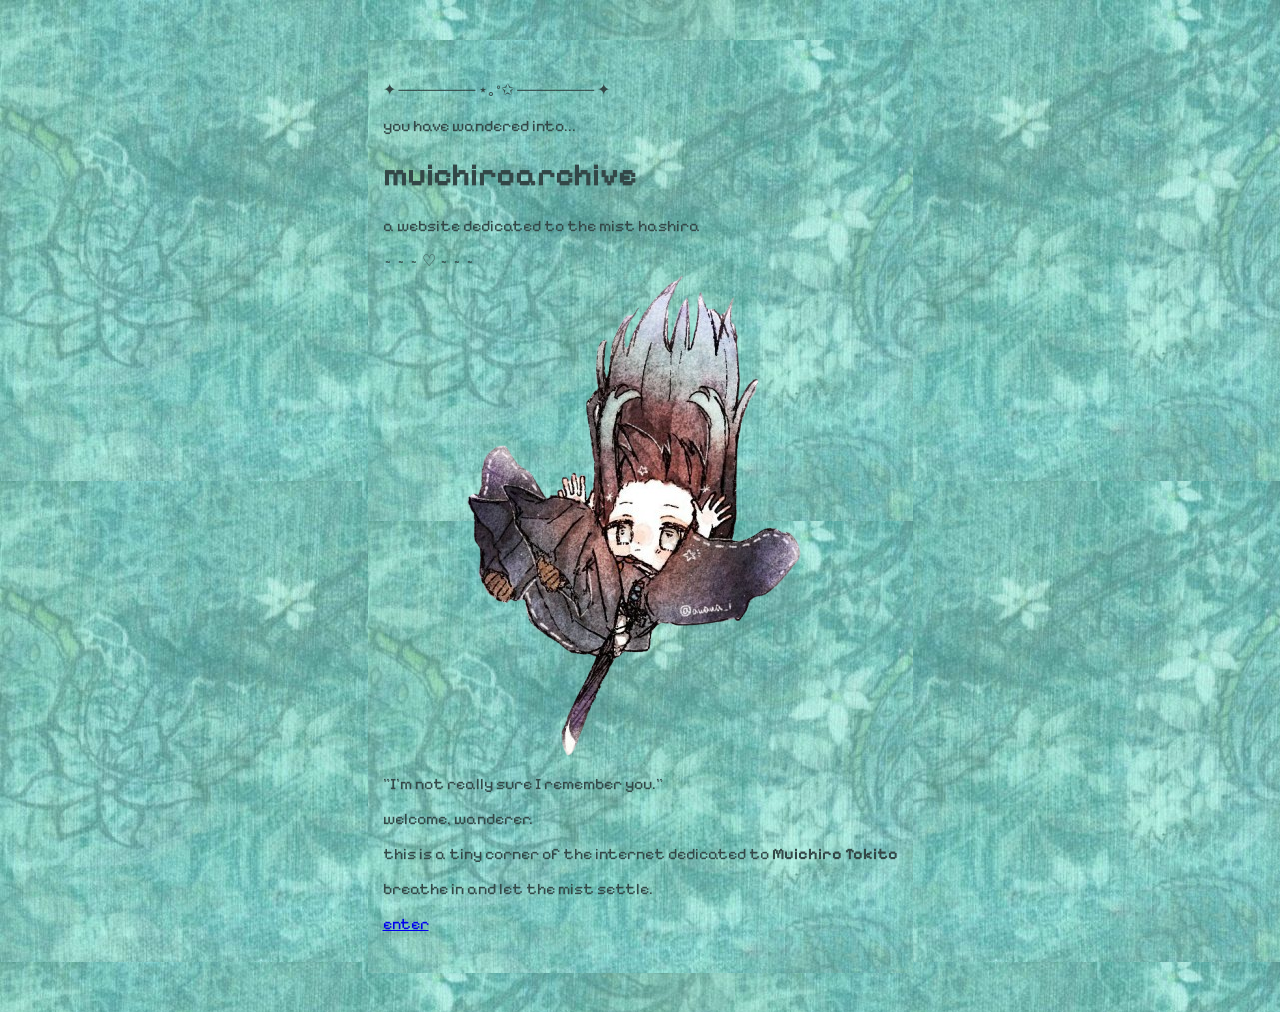
==== index.html @ bf9e65ef "Worked on the onboarding page" ====
<!DOCTYPE html>
<html lang="en">
    <head>
        <meta charset="UTF-8">
        <meta name="viewport" content="width=device-width, initial-scale=1.0">
        <title>muichiroarchive</title>
        <link rel="stylesheet" href="style.css">
    </head>

    <body>
        <main class="entrance">
            <div class="top-decoration">
                ✦ ──────── ⋆｡°✩ ──────── ✦
            </div>
            <p class="tiny">you have wandered into...</p>
            <h1>muichiroarchive</h1>
            <p>a website dedicated to the mist hashira</p>
            <div class="divider">
                ~ ~ ~ ♡ ~ ~ ~
            </div>
            <div class="portrait">
                <img src="mui1.png" alt="Muichiro Tokito">
                <div class="image-caption">
                    "I'm not really sure I remember you."
                </div>
            </div>
            <section class="welcome">
                <p>welcome, wanderer.</p>
                <p>this is a tiny corner of the internet dedicated to <b>Muichiro Tokito</b></p>
                <p class="soft">breathe in and let the mist settle.</p>
                <a href="shrine.html" class="enter">
                    enter
                </a>
            </section>
        </main>
    </body>
</html>
---- style.css ----
@import url('https://fonts.googleapis.com/css2?family=Pixelify+Sans:wght@400;500&family=VT323&display=swap');

* {
    box-sizing: border-box;
}

html,
body {
    margin: 0;
    min-height: 100vh;
    background-color: #cbd8d5;
    background-image: url("onboardingbg.jpg");
    background-repeat: repeat;
    color: #334747;
    font-family: "Pixelify Sans", monospace;
    display: flex;
    justify-content: center;
    align-items: center;
    padding: 40px 15px;
}
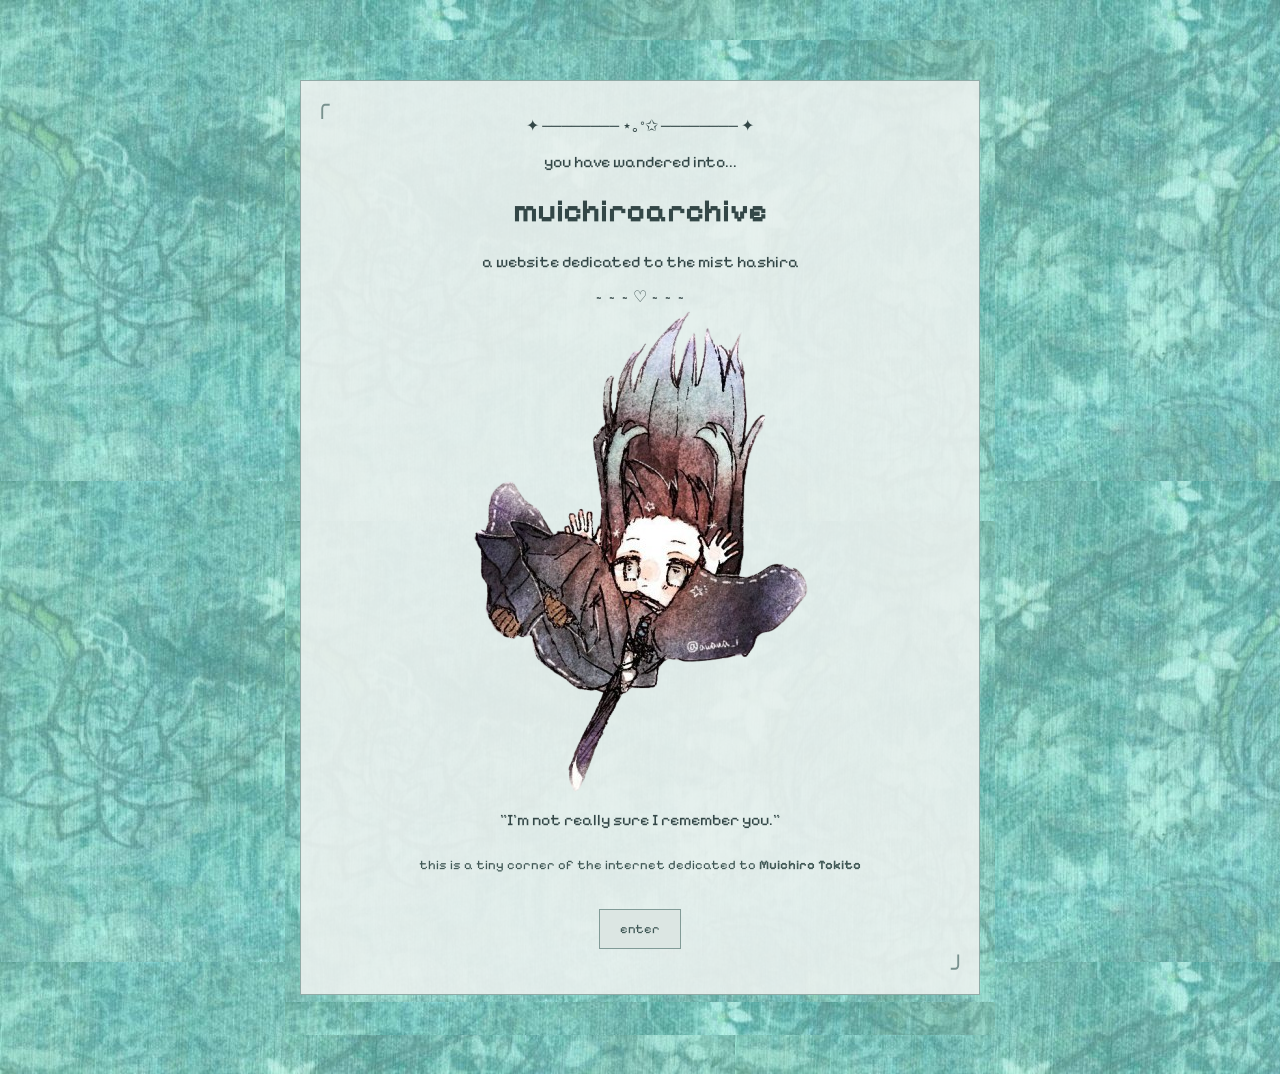
==== commit b9cb47d6: "Added styling to the oboarding page and also a custom scrollbar" ====
--- a/index.html
+++ b/index.html
@@ -25,13 +25,14 @@
                 </div>
             </div>
             <section class="welcome">
-                <p>welcome, wanderer.</p>
                 <p>this is a tiny corner of the internet dedicated to <b>Muichiro Tokito</b></p>
-                <p class="soft">breathe in and let the mist settle.</p>
                 <a href="shrine.html" class="enter">
                     enter
                 </a>
             </section>
         </main>
+        <audio autoplay loop>
+            <source src="audio/song.mp3" type="audio/mpeg">
+        </audio>
     </body>
 </html>
--- a/style.css
+++ b/style.css
@@ -19,3 +19,77 @@
     padding: 40px 15px;
 }
 
+.entrance {
+    width: min(680px, 94vw);
+    min-height: 720px;
+    background: rgba(235, 241, 239, 0.90);
+    border: 1px solid #91aaa6;
+    padding: 35px 45px 45px;
+    text-align: center;
+    position: relative;
+}
+
+.entrance::before {
+    content: "╭";
+    position: absolute;
+    top: 10px;
+    left: 14px;
+    color: #78918e;
+    font-size: 24px;
+}
+
+.entrance::after {
+    content: "╯";
+    position: absolute;
+    bottom: 10px;
+    right: 14px;
+    color: #78918e;
+    font-size: 24px;
+}
+
+.welcome {
+    margin-top: 25px;
+    color: #415956;
+    font-size: 13px;
+    line-height: 1.7;
+}
+
+::-webkit-scrollbar {
+    width: 12px;
+}
+
+::-webkit-scrollbar-track {
+    background: #c3d2cf;
+    border-left: 1px solid #91aaa6;
+}
+
+::-webkit-scrollbar-thumb {
+    background: #7f9995;
+    border: 3px solid #c3d2cf;
+    border-radius: 8px;
+}
+
+::-webkit-scrollbar-thumb:hover {
+    background: #617c78;
+}
+
+html {
+    scrollbar-width: thin;
+    scrollbar-color: #7f9995 #617c78;
+}
+
+.enter {
+    display: inline-block;
+    margin-top: 20px;
+    padding: 8px 20px;
+    background: #dce6e3;
+    border: 1px solid #819b97;
+    color: #405957;
+    text-decoration: none;
+    font-family: "Pixelify Sans", monospace;
+    cursor: pointer;
+}
+
+.enter:hover {
+    background: #cbd8df;
+}
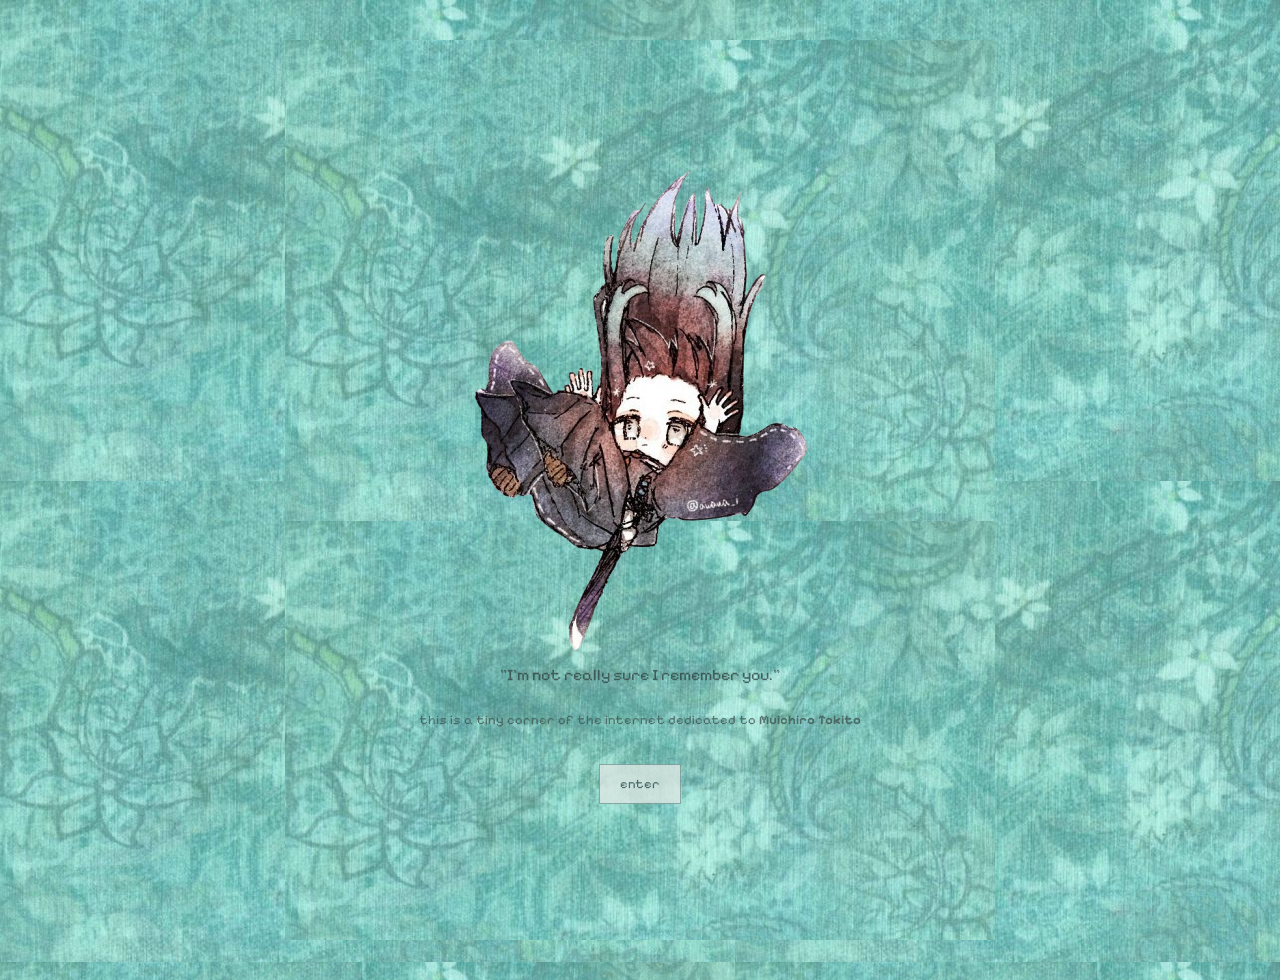
==== commit 1e906dd5: "Made the onboarding page simpler and made the image fall into place" ====
--- a/index.html
+++ b/index.html
@@ -9,15 +9,6 @@
 
     <body>
         <main class="entrance">
-            <div class="top-decoration">
-                ✦ ──────── ⋆｡°✩ ──────── ✦
-            </div>
-            <p class="tiny">you have wandered into...</p>
-            <h1>muichiroarchive</h1>
-            <p>a website dedicated to the mist hashira</p>
-            <div class="divider">
-                ~ ~ ~ ♡ ~ ~ ~
-            </div>
             <div class="portrait">
                 <img src="mui1.png" alt="Muichiro Tokito">
                 <div class="image-caption">
@@ -31,8 +22,14 @@
                 </a>
             </section>
         </main>
-        <audio autoplay loop>
+        <audio id="music" autoplay loop>
             <source src="audio/song.mp3" type="audio/mpeg">
         </audio>
+
+        <script>
+            const music = document.getElementById("music");
+            music.volume = 0.2;
+            music.currentTime = 0;
+        </script>
     </body>
 </html>
--- a/style.css
+++ b/style.css
@@ -22,29 +22,47 @@
 .entrance {
     width: min(680px, 94vw);
     min-height: 720px;
-    background: rgba(235, 241, 239, 0.90);
-    border: 1px solid #91aaa6;
     padding: 35px 45px 45px;
     text-align: center;
     position: relative;
 }
 
-.entrance::before {
-    content: "╭";
-    position: absolute;
-    top: 10px;
-    left: 14px;
-    color: #78918e;
-    font-size: 24px;
+.portrait img {
+    display: block;
+    margin: 0 auto;
+    transform: translateY(-100vh);
+    animation: imageFall 1.2s ease-out forwards;
 }
 
-.entrance::after {
-    content: "╯";
-    position: absolute;
-    bottom: 10px;
-    right: 14px;
-    color: #78918e;
-    font-size: 24px;
+.image-caption,
+.welcome {
+    opacity: 0;
+    animation: showPage 0.5 ease forwards;
+    animation-delay: 1.2s;
+}
+
+@keyframes imageFall {
+    0% {
+        transform: translateY(-100vh);
+    }
+    75% {
+        transform: translateY(20px);
+    }
+    90% {
+        transform: translateY(-5px);
+    }
+    100% {
+        transform: translateY(0);
+    }
+}
+
+@keyframes showPage {
+    from {
+        opacity: 0;
+    }
+    to {
+        opacity: 1;
+    }
 }
 
 .welcome {
@@ -92,4 +110,4 @@
 
 .enter:hover {
     background: #cbd8df;
-}+}
